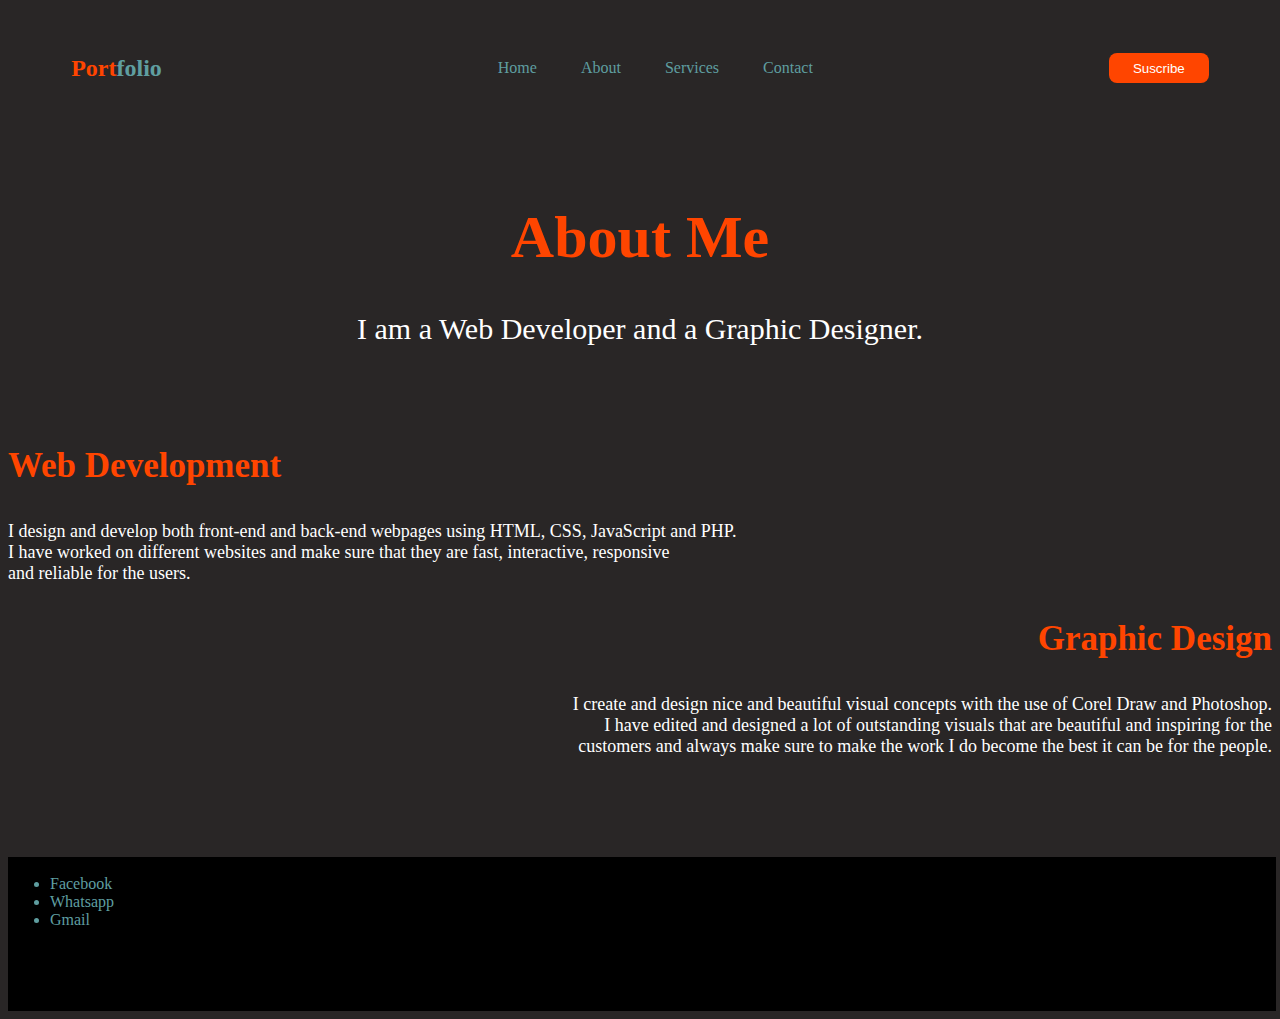
==== about.html @ 8c21160b "Add files via upload" ====
<!DOCTYPE html>
<html lang="en">
<head>
    <meta charset="UTF-8">
    <meta http-equiv="X-UA-Compatible" content="IE=edge">
    <meta name="viewport" content="width=device-width, initial-scale=1.0">
    <title>About Me</title>
    <link rel="stylesheet" href="about.css">
</head>
<body>
    <div class="draco">
        <h2 class="oppp"><span>Port</span>folio</h2>
        <ul>
            <li><a href="index.html">Home</a></li>
            <li><a href="about.html">About</a></li>
            <li><a href="services.html">Services</a></li>
            <li><a href="contact.html">Contact</a></li>
        </ul>
        <a href="" class="qu"><button>Suscribe</button></a>
    </div>
    <div class="sql">
        <h1>About Me</h1>
        I am a Web Developer and a Graphic Designer. 
    </div>
    <div class="ven">
        <h3>Web Development</h3>
        <p>
            I design and develop both front-end and back-end webpages using HTML, CSS, JavaScript and PHP. <br>
            I have worked on different websites and make sure that they are fast, interactive, responsive <br>
            and reliable for the users. 
        </p>
    </div>
    <div class="docs">
        <h3>Graphic Design</h3>
        <p>
            I create and design nice and beautiful visual concepts with the use of Corel Draw and Photoshop. <br>
            I have edited and designed a lot of outstanding visuals that are beautiful and inspiring for the <br>
            customers and always make sure to make the work I do become the best it can be for the people.
        </p>
    </div>
    <div class="part">
        <ul>
            <li>Facebook</li>
            <li>Whatsapp</li>
            <li>Gmail</li>
        </ul>
    </div>
</body>
</html>
---- about.css ----
body{
    background-color: rgb(41, 38, 38);
    color: white;
}
.draco{
    display: flex;
    justify-content: space-between;
    align-items: center;
    padding-top: 25px;
    padding-left: 5%;
    padding-right: 5%;
    flex-wrap: wrap;
}
.draco ul li{
    list-style-type: none;
    display: inline-block;
    padding: 10px 20px;
}
.draco a{
    text-decoration: none;
    color: cadetblue;
}
.draco a:hover{
    color: orangered;
}
.qu button{
    color: white;
    background-color: orangered;
    border-radius: 8px;
    border: none;
    width: 100px;
    height: 30px;
    cursor: pointer;
   transition: transform .4s;
}
.qu button:hover{
    transform: scale(1.2);
}
.oppp{
    color: cadetblue;
}
span{
    color: orangered;
}
.sql{
    text-align: center;
    font-size: 30px;
}
.sql h1{
    font-size: 60px;
    color: orangered;
    margin-top: 100px;
}
body h3{
    color: orangered;
    font-size: 35px;
}
body p{
    font-size: 18px;
}
.ven{
    margin-top: 100px;
}
.docs{
    text-align: right;
}
.part{
    border: 2px solid black;
    background-color: black;
    color: cadetblue;
    display: flex;
    width: 100%;
    height: 150px;
    margin-top: 100px;
}
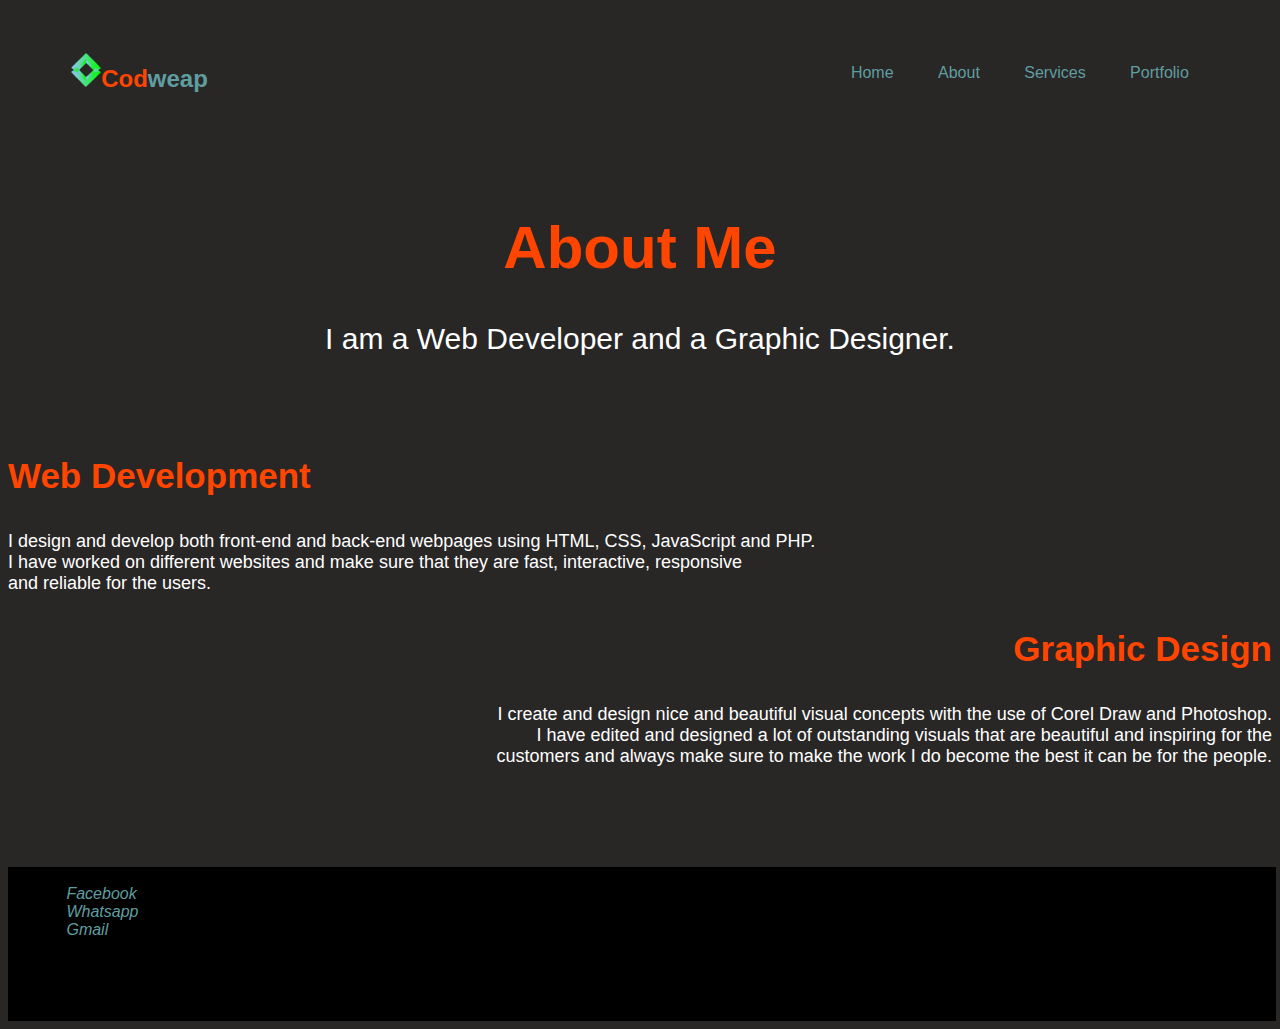
==== commit 97ecc8a9: "Add files via upload" ====
--- a/about.html
+++ b/about.html
@@ -6,18 +6,35 @@
     <meta name="viewport" content="width=device-width, initial-scale=1.0">
     <title>About Me</title>
     <link rel="stylesheet" href="about.css">
+
+    <link rel="stylesheet" href="./font-awesome-4.7.0/css/font-awesome.css">
+    <link rel="stylesheet" href="./font-awesome-4.7.0/css/font-awesome.min.css">
+
+    <link rel="stylesheet" href="https://cdnjs.cloudflare.com/ajax/libs/font-awesome/6.2.0/css/all.min.css"
+     integrity="sha512-xh6O/CkQoPOWDdYTDqeRdPCVd1SpvCA9XXcUnZS2FmJNp1coAFzvtCN9BmamE+4aHK8yyUHUSCcJHgXloTyT2A=="
+     crossorigin="anonymous" referrerpolicy="no-referrer" />
 </head>
 <body>
     <div class="draco">
-        <h2 class="oppp"><span>Port</span>folio</h2>
-        <ul>
+        <h2 class="oppp"><img src="./RAte.png" alt="" width="30px"><span>Cod</span>weap</h2>
+        <ul class="ul">
             <li><a href="index.html">Home</a></li>
             <li><a href="about.html">About</a></li>
             <li><a href="services.html">Services</a></li>
-            <li><a href="contact.html">Contact</a></li>
+            <li><a href="contact.html">Portfolio</a></li>
         </ul>
-        <a href="" class="qu"><button>Suscribe</button></a>
+        <div class="goat">
+            <div class="port"></div>
+            <div class="port"></div>
+            <div class="port"></div>
+        </div>
     </div>
+    <ul class="foppus">
+        <li><a href="index.html">Home</a></li>
+        <li><a href="about.html">About</a></li>
+        <li><a href="services.html">Services</a></li>
+        <li><a href="contact.html">Portfolio</a></li>
+    </ul>
     <div class="sql">
         <h1>About Me</h1>
         I am a Web Developer and a Graphic Designer. 
@@ -40,10 +57,12 @@
     </div>
     <div class="part">
         <ul>
-            <li>Facebook</li>
-            <li>Whatsapp</li>
-            <li>Gmail</li>
-        </ul>
+            <li><a href="https://www.facebook.com/profile.php?id=100081948844234"><i class="fa-brands fa-facebook">              Facebook</i></a></li>
+            <li><a href="https://wa.me/2349074100537?text=Hello%20I'm%200AHarry%20Ebitimi___and%20you%20___"><i class="fa-brands fa-whatsapp">              Whatsapp</i></a></li>
+            <li><a href="mailto:weapons.hj777@gmail.com"><i class="fa-regular fa-envelope">             Gmail</i></a></li>
+        </ul> 
     </div>
+
+    <script src="./index.js"></script>
 </body>
 </html>--- a/about.css
+++ b/about.css
@@ -1,6 +1,43 @@
 body{
     background-color: rgb(41, 38, 38);
     color: white;
+    font-family: Arial;
+}
+.goat{
+    border: 1px solid cadetblue;
+    border-radius: 5px;
+    width: 35px;
+    transition: transform 30ms;
+    left: 380px;
+}
+.goat:hover{
+    background-color: orangered;
+    border: 1px solid orangered;
+    transform: scale(1.1);
+}
+.port{
+    width: 5px;
+    height: 5px;
+    border-radius: 100%;
+    background-color: cadetblue;
+    margin-bottom: 3px;
+    margin-left: 15px;
+    margin-top: 3px;
+}
+.foppus{
+    text-align: right;
+    margin-right: 10px;
+    display: none;
+}
+.foppus li{
+    list-style-type: none;
+}
+.foppus a{
+    text-decoration: none;
+    color: cadetblue;
+}
+.foppus a:hover{
+    color: orangered;
 }
 .draco{
     display: flex;
@@ -72,4 +109,44 @@
     width: 100%;
     height: 150px;
     margin-top: 100px;
+}
+.part li{
+    color: cadetblue;
+    list-style-type: none;
+}
+.part a{
+    text-decoration: none;
+    color: cadetblue;
+}
+.part a:hover{
+    color: orangered;
+}
+@media screen and (max-width: 800px){
+    .ul{
+        display: none;
+    }
+    .fokpe{
+        display: block;
+        background-color: rgba(255, 68, 0, 0.525);
+        border: 2px solid transparent;
+        width: 100px;
+        height: 100%;
+        position: fixed;
+        left: 300px;
+        text-align: center;
+        transition: 1s;
+        margin-top: -20px;
+    }
+    .fokpe li{
+        margin-top: 20px;
+    }
+    .fokpe a:hover{
+        color: white;
+        font-size: large;
+    }
+}
+@media screen and (min-width: 800px){
+    .goat{
+        display: none;
+    }
 }